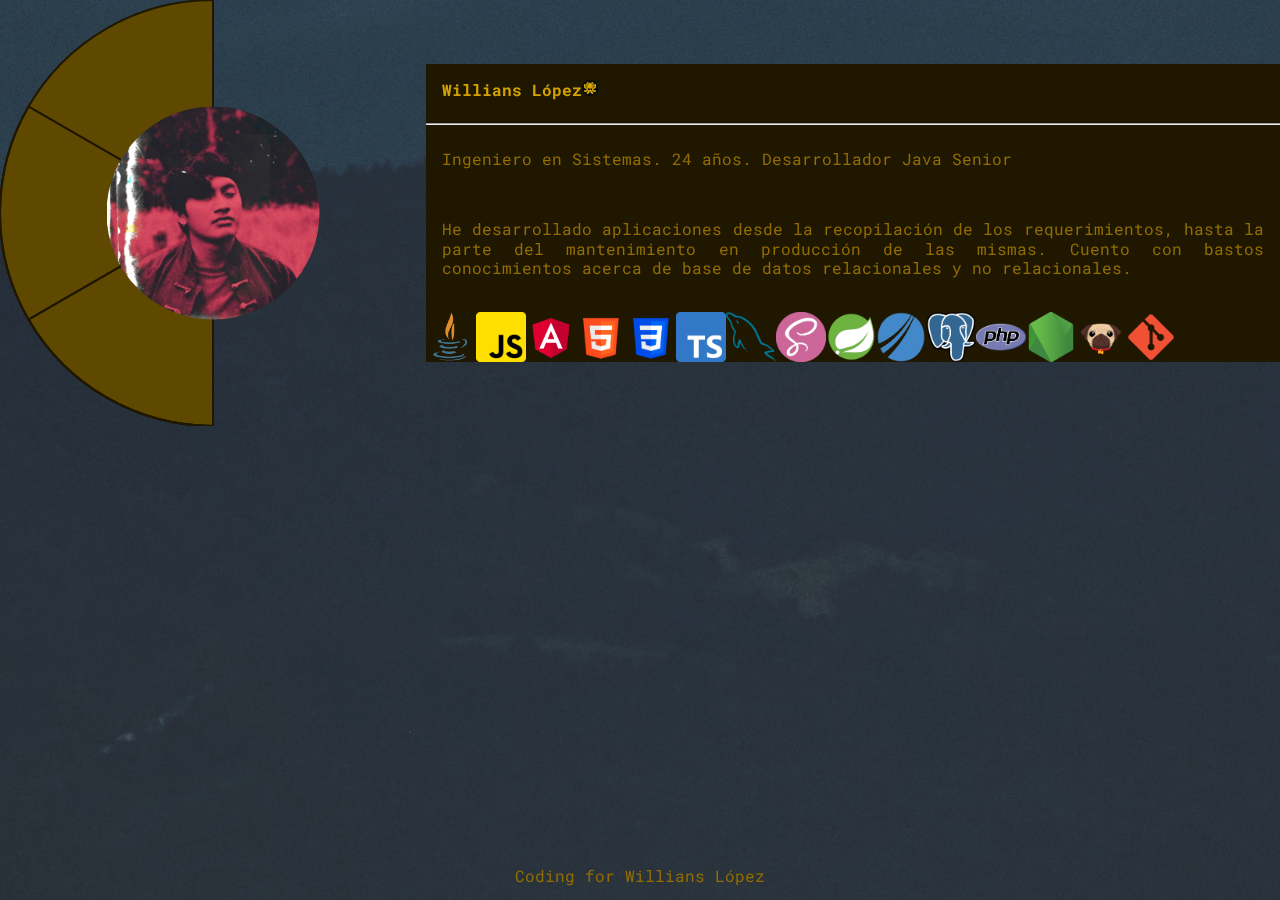
==== index.html @ cbd24183 "Agregadas tecnologias" ====
<!DOCTYPE html>
<html lang="en">

<head>
    <meta charset="UTF-8">
    <meta name="viewport" content="width=device-width, initial-scale=1.0">
    <title>Portfolio</title>
    <link rel="preconnect" href="https://fonts.googleapis.com">
    <link rel="preconnect" href="https://fonts.gstatic.com" crossorigin>
    <link
        href="https://fonts.googleapis.com/css2?family=Roboto+Mono:ital,wght@0,100;0,200;0,300;0,400;0,500;0,600;0,700;1,100;1,200;1,300;1,400;1,500;1,600;1,700&display=swap"
        rel="stylesheet">
    <link rel="stylesheet" href="public/css/styles.css">
    <link rel="icon" type="image/svg" href="public/img/logo.svg" />
</head>
<body>
    <div id="background">
    </div>
    <div class="container" id="skill-box">
        <canvas id="canvas"></canvas>
        <div class="container" id="information">
            <h1>Willians López<img src="public/img/logo.svg" alt="logo"></h1>
            <hr>
            <span>Ingeniero en Sistemas. 24 años. Desarrollador Java Senior</span>
            <br>
            <span>He desarrollado aplicaciones desde la recopilación de los requerimientos, hasta la parte del
                mantenimiento en producción de las mismas. Cuento con bastos conocimientos acerca de base de datos
                relacionales y no relacionales.</span>
                <br>
            <div id="technologies">
                <img src="public/img/java.gif" alt="gif de java" width="50px">
                <img src="public/img/js.png" alt="gif de java" width="50px">
                <img src="public/img/angular.png" alt="gif de java" width="50px">
                <img src="public/img/html.png" alt="gif de java" width="50px">
                <img src="public/img/css.png" alt="gif de java" width="50px">
                <img src="public/img/ts.png" alt="gif de java" width="50px">
                <img src="public/img/mysql.png" alt="gif de java" width="50px">
                <img src="public/img/sass.png" alt="gif de java" width="50px">
                <img src="public/img/spring.png" alt="gif de java" width="50px">
                <img src="public/img/jasperreports.png" alt="gif de java" width="50px">
                <img src="public/img/postgresql.png" alt="gif de java" width="50px">
                <img src="public/img/php.png" alt="gif de java" width="50px">
                <img src="public/img/nodejs.png" alt="gif de java" width="50px">
                <img src="public/img/pug.png" alt="gif de java" width="50px">
                <img src="public/img/git.png" alt="gif de java" width="50px">
            </div>
        </div>
    </div>
    <footer style="display: flex;position: fixed;z-index: 100;">Coding for Willians López</footer>
    <script src="public/js/scripts.js"></script>
</body>
</html>
---- public/css/styles.css ----
html,
body,
div,
span,
applet,
object,
iframe,
h1,
h2,
h3,
h4,
h5,
h6,
p,
blockquote,
pre,
a,
abbr,
acronym,
address,
big,
cite,
code,
del,
dfn,
em,
img,
ins,
kbd,
q,
s,
samp,
small,
strike,
strong,
sub,
sup,
tt,
var,
b,
u,
i,
center,
dl,
dt,
dd,
ol,
ul,
li,
fieldset,
form,
label,
legend,
table,
caption,
tbody,
tfoot,
thead,
tr,
th,
td,
article,
aside,
canvas,
details,
embed,
figure,
figcaption,
footer,
header,
hgroup,
menu,
nav,
output,
ruby,
section,
summary,
time,
mark,
audio,
video {
    margin: 0;
    padding: 0;
    border: 0;
    font-size: 100%;
    font: inherit;
    vertical-align: baseline;
}

/* HTML5 display-role reset for older browsers */
article,
aside,
details,
figcaption,
figure,
footer,
header,
hgroup,
menu,
nav,
section {
    display: block;
}

body {
    line-height: 1;
}

ol,
ul {
    list-style: none;
}

blockquote,
q {
    quotes: none;
}

blockquote:before,
blockquote:after,
q:before,
q:after {
    content: '';
    content: none;
}

table {
    border-collapse: collapse;
    border-spacing: 0;
}

/*end reset css*/
:root {
    --main-bg-color: #0E0B00;
    --main-cn-color: #1F1700;
    --main-tl-color: #D2A203;
    --main-tx-color: #926D00;
    --secondary-tx-color: #5F4800;
}

* {
    color: var(--main-tx-color);
}

#background {
    background-color: #0A0A0A;
    background-image: url(../img/xela.jpg);
    background-size: cover;
    display: flex;
    flex-direction: column;
    position: fixed;
    z-index: -1000;
    width: 100%;
    height: 100%;
    justify-content: center;
}

.container {
    display: flex;
    border-radius: 2em;
    align-items: center;
    overflow-x: hidden;
}

body {
    display: flex;
    flex-direction: column;
    align-content: center;
    align-items: center;
}

footer {
    display: flex;
    flex-direction: column;
    justify-content: center;
    text-align: center;
    bottom: 1em;
}

h1 {
    color: var(--main-tl-color);
    font-weight: bold;
}

hr {
    width: 100%;
}

h1 img {
    width: 1em;
    height: 1em;
    float: right;
}

* {
    font-family: 'Roboto Mono', monospace !important;
}

#information {
    background-color: var(--main-cn-color);
    flex-direction: column;
    border-radius: 0;
    width: 100%;
    height: 100%;
    justify-content: center;
    align-items: baseline;
    font-weight: normal;
    text-align: justify;
    line-height: 1.2rem;

}

span,
h1 {
    padding: 1em;
}

#skill-box {
    flex-direction: row;
    animation: entrada 2s;
}


#canvas {
    animation: girar 2s;
}

@keyframes entrando {
    from{
        opacity: 0;
    }
    to {
        opacity: 1;
    }
}

@keyframes entrada {
    from {
        transform: translateX(100%);
    }

    to {
        transform: 0;
    }
}

@media screen and (max-width: 800px) {
    #skill-box {
        flex-direction: column;
    }

    #information {
        width: 75%;
        padding-bottom: 5em;
    }
/**
    @keyframes entrada {
        from {
            transform: translateY(100%);
        }

        to {
            transform: 0;
        }
    }**/
}

@keyframes girar {
    from {
        transform: rotate(0deg);
    }

    to {
        transform: rotate(0deg);
    }
}

#technologies{
    display: flex;
    flex-direction: row;
    flex-wrap: wrap;
    justify-content: center;
    align-items: center;
    align-content: center;
}
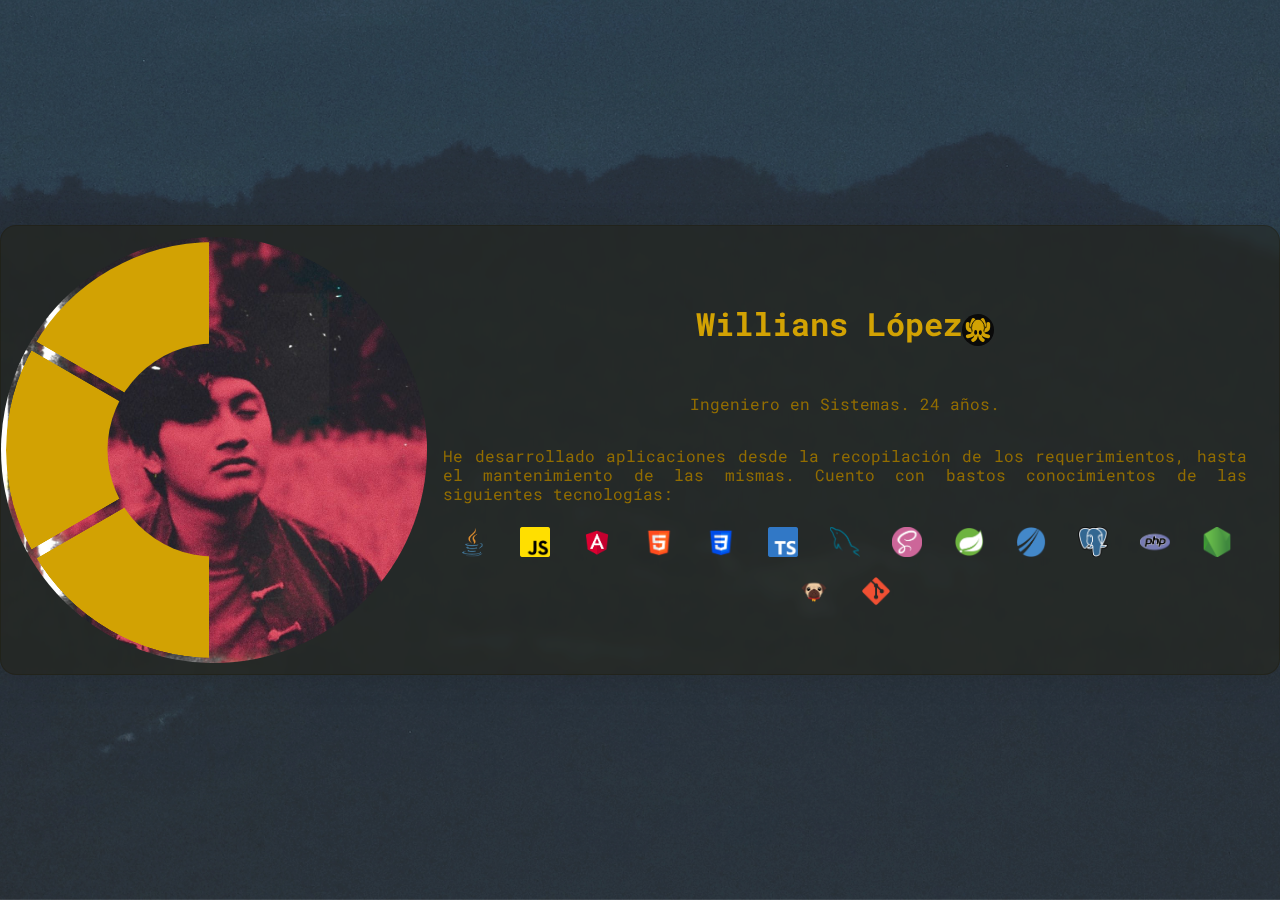
==== commit 543fb9f7: "Mejorando visuales" ====
--- a/index.html
+++ b/index.html
@@ -13,40 +13,69 @@
     <link rel="stylesheet" href="public/css/styles.css">
     <link rel="icon" type="image/svg" href="public/img/logo.svg" />
 </head>
+
 <body>
     <div id="background">
     </div>
-    <div class="container" id="skill-box">
-        <canvas id="canvas"></canvas>
-        <div class="container" id="information">
-            <h1>Willians López<img src="public/img/logo.svg" alt="logo"></h1>
-            <hr>
-            <span>Ingeniero en Sistemas. 24 años. Desarrollador Java Senior</span>
-            <br>
-            <span>He desarrollado aplicaciones desde la recopilación de los requerimientos, hasta la parte del
-                mantenimiento en producción de las mismas. Cuento con bastos conocimientos acerca de base de datos
-                relacionales y no relacionales.</span>
-                <br>
-            <div id="technologies">
-                <img src="public/img/java.gif" alt="gif de java" width="50px">
-                <img src="public/img/js.png" alt="gif de java" width="50px">
-                <img src="public/img/angular.png" alt="gif de java" width="50px">
-                <img src="public/img/html.png" alt="gif de java" width="50px">
-                <img src="public/img/css.png" alt="gif de java" width="50px">
-                <img src="public/img/ts.png" alt="gif de java" width="50px">
-                <img src="public/img/mysql.png" alt="gif de java" width="50px">
-                <img src="public/img/sass.png" alt="gif de java" width="50px">
-                <img src="public/img/spring.png" alt="gif de java" width="50px">
-                <img src="public/img/jasperreports.png" alt="gif de java" width="50px">
-                <img src="public/img/postgresql.png" alt="gif de java" width="50px">
-                <img src="public/img/php.png" alt="gif de java" width="50px">
-                <img src="public/img/nodejs.png" alt="gif de java" width="50px">
-                <img src="public/img/pug.png" alt="gif de java" width="50px">
-                <img src="public/img/git.png" alt="gif de java" width="50px">
+    <div class="container">
+        <div id="display">
+            <canvas id="canvas"></canvas>
+            <div id="information">
+                <h1 id="name">Willians López<img src="public/img/logo.svg" alt="logo"></h1>
+                <span>Ingeniero en Sistemas. 24 años.</span>
+                <p>He desarrollado aplicaciones desde la recopilación de los requerimientos, hasta el
+                    mantenimiento de las mismas. Cuento con bastos conocimientos de las siguientes tecnologías:</p>
+                <div id="technologies">
+                    <span class="hovertext" data-hover="Java">
+                        <img src="public/img/java.gif" alt="Java">
+                    </span>
+                    <span class="hovertext" data-hover="Javascript">
+                        <img src="public/img/js.png" alt="Javascript">
+                    </span>
+                    <span class="hovertext" data-hover="Angular">
+                        <img src="public/img/angular.png" alt="Angular">
+                    </span>
+                    <span class="hovertext" data-hover="HTML">
+                        <img src="public/img/html.png" alt="HTML" >
+                    </span>
+                    <span class="hovertext" data-hover="CSS">
+                        <img src="public/img/css.png" alt="CSS" >
+                    </span>
+                    <span class="hovertext" data-hover="Typescript">
+                        <img src="public/img/ts.png" alt="Typescript" >
+                    </span>
+                    <span class="hovertext" data-hover="MySQL">
+                        <img src="public/img/mysql.png" alt="MYSQL" >
+                    </span>
+                    <span class="hovertext" data-hover="SASS">
+                        <img src="public/img/sass.png" alt="SASS" >
+                    </span>
+                    <span class="hovertext" data-hover="Spring">
+                        <img src="public/img/spring.png" alt="Spring" >
+                    </span>
+                    <span class="hovertext" data-hover="JasperReports">
+                        <img src="public/img/jasperreports.png" alt="JasperReports" >
+                    </span>
+                    <span class="hovertext" data-hover="PostgreSQL">
+                        <img src="public/img/postgresql.png" alt="PostgreSQL" >
+                    </span>
+                    <span class="hovertext" data-hover="PHP">
+                        <img src="public/img/php.png" alt="PHP" >
+                    </span>
+                    <span class="hovertext" data-hover="Node.js">
+                        <img src="public/img/nodejs.png" alt="Node.js" >
+                    </span>
+                    <span class="hovertext" data-hover="Pugjs">
+                        <img src="public/img/pug.png" alt="Pugjs" >
+                    </span>
+                    <span class="hovertext" data-hover="Git">
+                        <img src="public/img/git.png" alt="Git" >
+                    </span>
+                </div>
             </div>
         </div>
     </div>
-    <footer style="display: flex;position: fixed;z-index: 100;">Coding for Willians López</footer>
     <script src="public/js/scripts.js"></script>
 </body>
+
 </html>--- a/public/css/styles.css
+++ b/public/css/styles.css
@@ -157,16 +157,39 @@
 
 .container {
     display: flex;
-    border-radius: 2em;
+    /* border-radius: 2em; */
+    /* align-items: center; */
+    /* overflow-x: hidden; */
+    /* height: max-content; */
+    /* margin: auto; */
+    /* justify-content: center; */
+    /* align-content: center; */
+    /* flex-direction: row; */
+    top: 25%;
+    position: absolute;
+    bottom: 25%;
+    /* background-color: #1f1700; */
+    background: rgba(31, 23, 0, 0.33);
+    border-radius: 16px;
+    box-shadow: 0 4px 30px rgba(0, 0, 0, 0.1);
+    backdrop-filter: blur(5px);
+    -webkit-backdrop-filter: blur(5px);
+    border: 1px solid rgba(31, 23, 0, 0.3);
+}
+
+#display {
+    height: 100%;
+    display: inline-flex;
+    justify-content: center;
     align-items: center;
-    overflow-x: hidden;
+    align-content: center;
+    animation: entrada 3s;
+    flex-direction: row;
 }
 
 body {
     display: flex;
-    flex-direction: column;
-    align-content: center;
-    align-items: center;
+    justify-content: center;
 }
 
 footer {
@@ -197,22 +220,35 @@
 }
 
 #information {
-    background-color: var(--main-cn-color);
+    /**background-color: var(--main-cn-color);**/
     flex-direction: column;
     border-radius: 0;
     width: 100%;
     height: 100%;
-    justify-content: center;
-    align-items: baseline;
+    align-items: center;
     font-weight: normal;
     text-align: justify;
     line-height: 1.2rem;
-
+    padding-right: 1em;
+    display: flex;
+    justify-content: center;
+}
+
+#name {
+    font-weight: 900;
+    font-size: 2em;
+}
+
+#technologies img {
+    padding-left: 0.5em;
+    padding-right: 0.5em;
+    width: 30px;
 }
 
 span,
 h1 {
     padding: 1em;
+
 }
 
 #skill-box {
@@ -226,9 +262,10 @@
 }
 
 @keyframes entrando {
-    from{
+    from {
         opacity: 0;
     }
+
     to {
         opacity: 1;
     }
@@ -253,7 +290,24 @@
         width: 75%;
         padding-bottom: 5em;
     }
-/**
+
+    #technologies img {
+        padding-left: 0.2em;
+        padding-right: 0.2em;
+        width: 30px;
+    }
+
+    .container{
+        top: inherit;
+        bottom: inherit;
+    }
+
+    #display{
+        animation: none;
+        flex-direction: column;
+    }
+
+    /**
     @keyframes entrada {
         from {
             transform: translateY(100%);
@@ -275,11 +329,59 @@
     }
 }
 
-#technologies{
+#technologies {
     display: flex;
     flex-direction: row;
     flex-wrap: wrap;
     justify-content: center;
     align-items: center;
     align-content: center;
-}+}
+
+p {
+    padding: 1em;
+}
+
+canvas{
+    background-image: url(../img/profile.jpg);
+    border-radius: 50%;
+    background-size: cover;
+}
+
+#technologies img:hover{
+    transform: scale(1.5);
+    cursor: pointer;
+}
+
+.hovertext {
+    position: relative;
+    /* border-bottom: 1px dotted black; */
+  }
+  
+  .hovertext:before {
+    content: attr(data-hover);
+    visibility: hidden;
+    opacity: 0;
+    width: min-content;
+    background-color: var(--main-cn-color);
+    color: var(--main-tl-color);
+    text-align: center;
+    border-radius: 5px;
+    padding-left: 1em;
+    padding-right: 1em;
+    transition: opacity 1s ease-in-out;
+  
+    position: absolute;
+    z-index: 1;
+    left: 0;
+    top: 110%;
+  }
+  
+  .hovertext:hover:before {
+    opacity: 1;
+    visibility: visible;
+  }
+
+  #technologies span{
+    padding: 0.5em;
+  }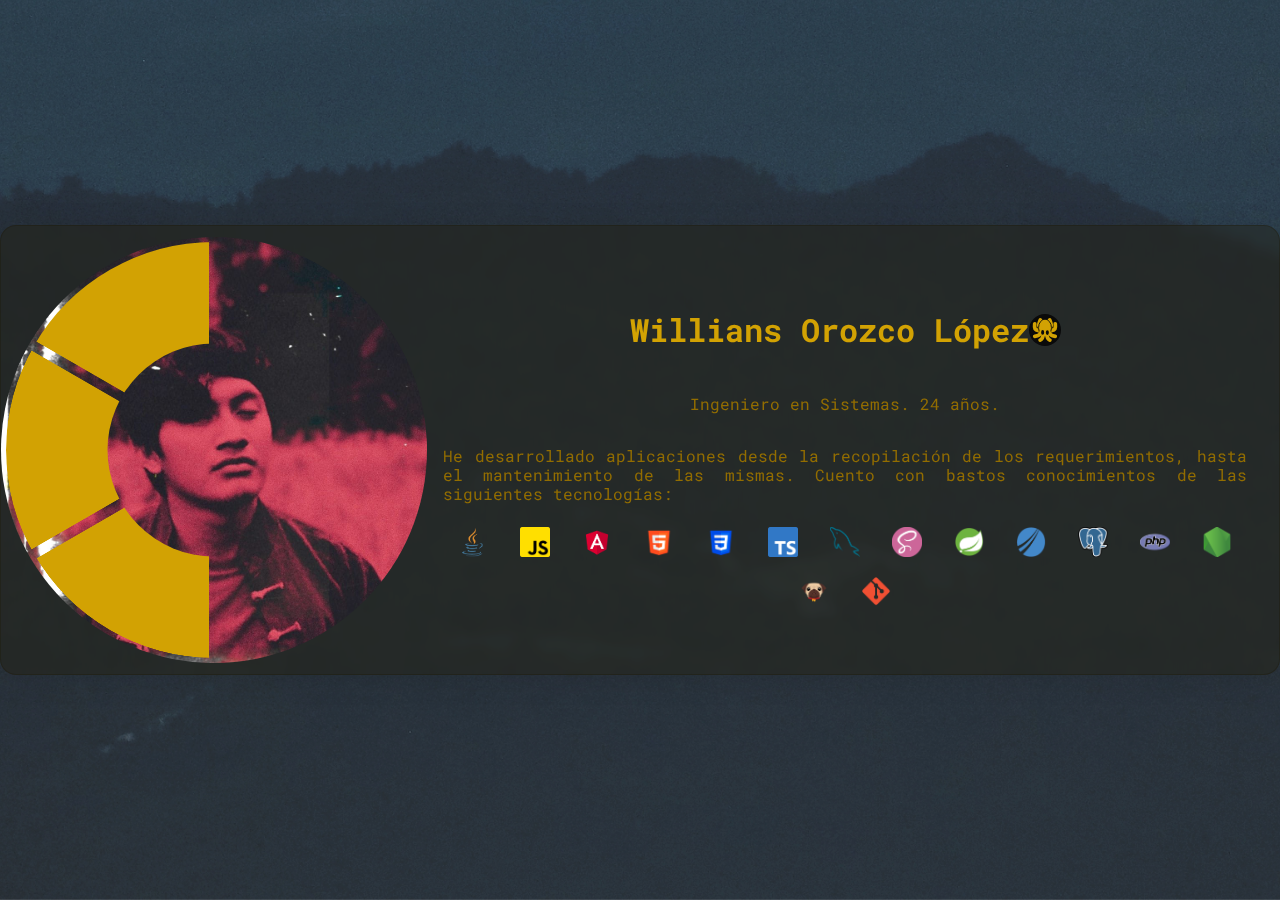
==== commit 2d9634e7: "Mejoras visuales 2" ====
--- a/index.html
+++ b/index.html
@@ -21,7 +21,7 @@
         <div id="display">
             <canvas id="canvas"></canvas>
             <div id="information">
-                <h1 id="name">Willians López<img src="public/img/logo.svg" alt="logo"></h1>
+                <h1 id="name">Willians Orozco López<img src="public/img/logo.svg" alt="logo"></h1>
                 <span>Ingeniero en Sistemas. 24 años.</span>
                 <p>He desarrollado aplicaciones desde la recopilación de los requerimientos, hasta el
                     mantenimiento de las mismas. Cuento con bastos conocimientos de las siguientes tecnologías:</p>
--- a/public/css/styles.css
+++ b/public/css/styles.css
@@ -237,6 +237,10 @@
 #name {
     font-weight: 900;
     font-size: 2em;
+    display: flex;
+    align-items: center;
+    line-height: 1;
+    white-space: pre-line;
 }
 
 #technologies img {
@@ -288,7 +292,8 @@
 
     #information {
         width: 75%;
-        padding-bottom: 5em;
+        padding-bottom: 1em;
+        padding-right: 0;
     }
 
     #technologies img {
@@ -300,11 +305,18 @@
     .container{
         top: inherit;
         bottom: inherit;
+        position: fixed;
+        z-index: -80;
+        width: 100%;
+        height: 100%;
+        border-radius: 0;
     }
 
     #display{
         animation: none;
         flex-direction: column;
+        justify-content: flex-start;
+        overflow: auto;
     }
 
     /**
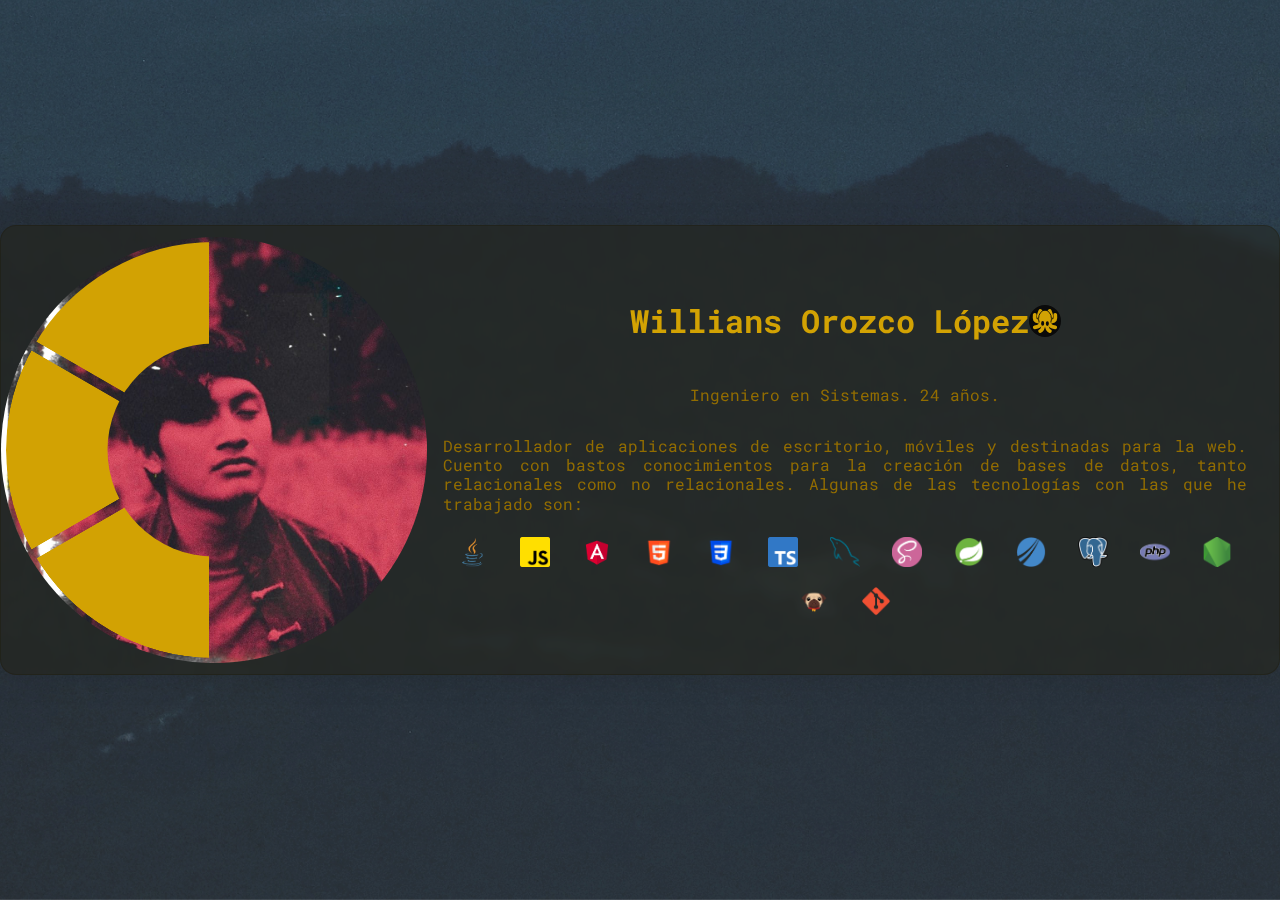
==== commit d26b32d3: "Test routes" ====
--- a/index.html
+++ b/index.html
@@ -23,8 +23,9 @@
             <div id="information">
                 <h1 id="name">Willians Orozco López<img src="public/img/logo.svg" alt="logo"></h1>
                 <span>Ingeniero en Sistemas. 24 años.</span>
-                <p>He desarrollado aplicaciones desde la recopilación de los requerimientos, hasta el
-                    mantenimiento de las mismas. Cuento con bastos conocimientos de las siguientes tecnologías:</p>
+                <p>Desarrollador de aplicaciones de escritorio, móviles y destinadas para la web.
+
+                    Cuento con bastos conocimientos para la creación de bases de datos, tanto relacionales como no relacionales. Algunas de las tecnologías con las que he trabajado son:</p>
                 <div id="technologies">
                     <span class="hovertext" data-hover="Java">
                         <img src="public/img/java.gif" alt="Java">
@@ -53,7 +54,7 @@
                     <span class="hovertext" data-hover="Spring">
                         <img src="public/img/spring.png" alt="Spring" >
                     </span>
-                    <span class="hovertext" data-hover="JasperReports">
+                    <span class="hovertext" data-hover="Jasper Reports">
                         <img src="public/img/jasperreports.png" alt="JasperReports" >
                     </span>
                     <span class="hovertext" data-hover="PostgreSQL">
@@ -65,7 +66,7 @@
                     <span class="hovertext" data-hover="Node.js">
                         <img src="public/img/nodejs.png" alt="Node.js" >
                     </span>
-                    <span class="hovertext" data-hover="Pugjs">
+                    <span class="hovertext" data-hover="pugjs">
                         <img src="public/img/pug.png" alt="Pugjs" >
                     </span>
                     <span class="hovertext" data-hover="Git">
--- a/public/css/styles.css
+++ b/public/css/styles.css
@@ -186,11 +186,11 @@
     animation: entrada 3s;
     flex-direction: row;
 }
-
+/**
 body {
     display: flex;
     justify-content: center;
-}
+}*/
 
 footer {
     display: flex;
@@ -291,7 +291,7 @@
     }
 
     #information {
-        width: 75%;
+        width: 80%;
         padding-bottom: 1em;
         padding-right: 0;
     }
@@ -310,13 +310,15 @@
         width: 100%;
         height: 100%;
         border-radius: 0;
+        align-items: center;
     }
 
     #display{
+        height: fit-content;
         animation: none;
         flex-direction: column;
-        justify-content: flex-start;
-        overflow: auto;
+        justify-content: center;
+        /**overflow: auto;**/
     }
 
     /**
